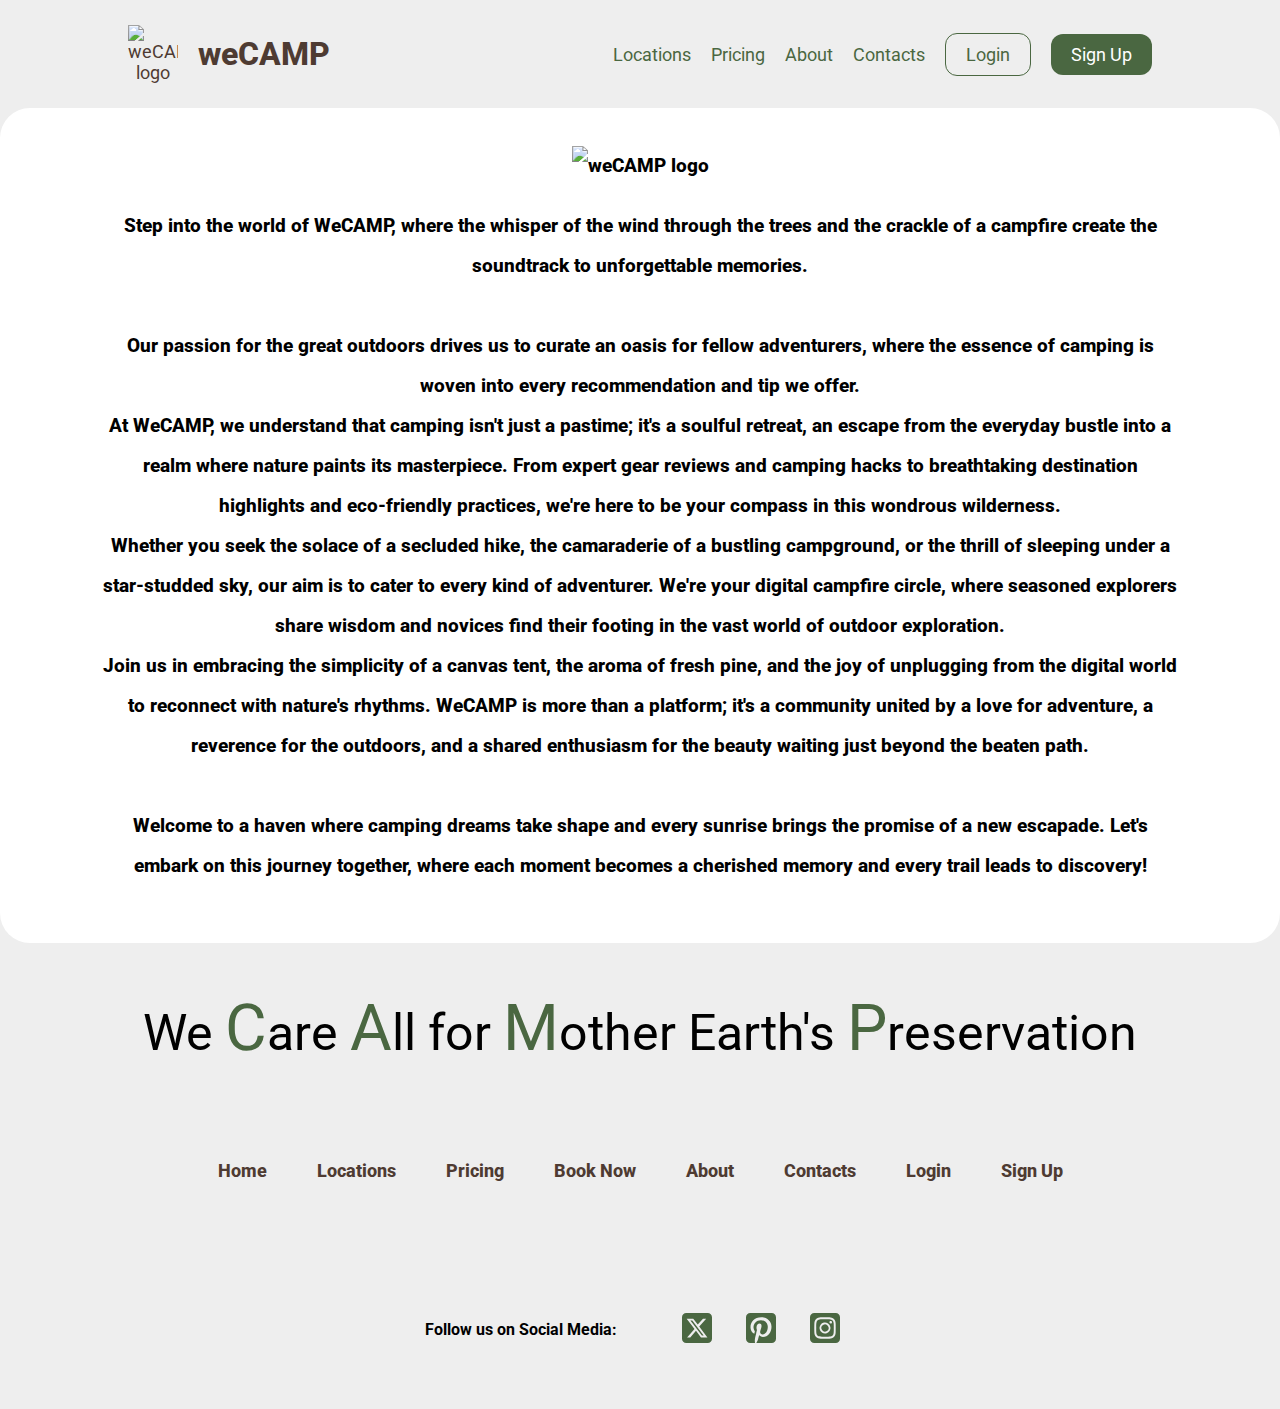
==== pages/about.html @ b5f465d1 "unfinished project" ====
<!DOCTYPE html>
<html lang="en">
<head>
    <meta charset="UTF-8">
    <meta name="viewport" content="width=device-width, initial-scale=1.0">
    <title>weCAMP - About</title>
    <style>
        @import url('https://fonts.googleapis.com/css2?family=Roboto:wght@300&display=swap');
    </style>
    <link href="https://cdn.jsdelivr.net/npm/bootstrap@5.3.2/dist/css/bootstrap.min.css" rel="stylesheet" integrity="sha384-T3c6CoIi6uLrA9TneNEoa7RxnatzjcDSCmG1MXxSR1GAsXEV/Dwwykc2MPK8M2HN" crossorigin="anonymous">
    <link rel="stylesheet" href="../style.css">
</head>
<body>
    <!-- NAVBAR -->
    <header class="header">
        <div class="header-wrapper">
            <img class="header-logo" src="." alt="weCAMP logo">
            <a class="header-title" href="../index.html">weCAMP</a>
        </div>
        <nav class="header-navbar">
            <a class="navbar-link" href="./locations.html">Locations</a>
            <a class="navbar-link" href="./pricing.html">Pricing</a>
            <a class="navbar-link" href="./about.html">About</a>
            <a class="navbar-link" href="./contacts.html">Contacts</a>
            <a class="navbar-link login" href="./login.html">Login</a>
            <a class="navbar-link signup" href="./sign-up.html">Sign Up</a>
        </nav>
    </header>

    <!--  -->
    <section class="about-body">
        <img src="" alt="weCAMP logo">
        <p>
            Step into the world of WeCAMP, where the whisper of the wind through the trees and the crackle of a campfire create the soundtrack to unforgettable memories. 
            <br><br>
            Our passion for the great outdoors drives us to curate an oasis for fellow adventurers, where the essence of camping is woven into every recommendation and tip we offer.
<br>
At WeCAMP, we understand that camping isn't just a pastime; it's a soulful retreat, an escape from the everyday bustle into a realm where nature paints its masterpiece. From expert gear reviews and camping hacks to breathtaking destination highlights and eco-friendly practices, we're here to be your compass in this wondrous wilderness.
<br>
Whether you seek the solace of a secluded hike, the camaraderie of a bustling campground, or the thrill of sleeping under a star-studded sky, our aim is to cater to every kind of adventurer. We're your digital campfire circle, where seasoned explorers share wisdom and novices find their footing in the vast world of outdoor exploration.
<br>
Join us in embracing the simplicity of a canvas tent, the aroma of fresh pine, and the joy of unplugging from the digital world to reconnect with nature's rhythms. WeCAMP is more than a platform; it's a community united by a love for adventure, a reverence for the outdoors, and a shared enthusiasm for the beauty waiting just beyond the beaten path.
<br><br>
Welcome to a haven where camping dreams take shape and every sunrise brings the promise of a new escapade. Let's embark on this journey together, where each moment becomes a cherished memory and every trail leads to discovery!
        </p>
    </section>
    

    <!-- SLOGAN -->
    <div class="slogan">
        <p class="styled-letters">
          We 
          <span>C</span>are 
          <span>A</span>ll for 
          <span>M</span>other Earth's 
          <span>P</span>reservation
        </p>
    </div>
    
    <!-- FOOTER -->
    <footer>
        <nav class="footer-nav">
            <a class="footer-nav-link" href="../index.html">Home</a>
            <a class="footer-nav-link" href="./locations.html">Locations</a>
            <a class="footer-nav-link" href="./pricing.html">Pricing</a>
            <a class="footer-nav-link" href="./book.html">Book Now</a>
            <a class="footer-nav-link" href="./about.html">About</a>
            <a class="footer-nav-link" href="./contacts.html">Contacts</a>
            <a class="footer-nav-link" href="./login.html">Login</a>
            <a class="footer-nav-link" href="./sign-up.html">Sign Up</a>
        </nav>
        <div class="footer-social">
            <h4>Follow us on Social Media: </h4>
            <div class="footer-svg-wrapper">
                <a href="#">
                    <svg xmlns="http://www.w3.org/2000/svg" height="40" width="30" viewBox="0 0 448 512"><!--!Font Awesome Free 6.5.1 by @fontawesome - https://fontawesome.com License - https://fontawesome.com/license/free Copyright 2023 Fonticons, Inc.--><path fill="#4a6741" d="M64 32C28.7 32 0 60.7 0 96V416c0 35.3 28.7 64 64 64H384c35.3 0 64-28.7 64-64V96c0-35.3-28.7-64-64-64H64zm297.1 84L257.3 234.6 379.4 396H283.8L209 298.1 123.3 396H75.8l111-126.9L69.7 116h98l67.7 89.5L313.6 116h47.5zM323.3 367.6L153.4 142.9H125.1L296.9 367.6h26.3z"/></svg>
                </a>
                <a href="#">
                    <svg xmlns="http://www.w3.org/2000/svg" height="40" width="30" viewBox="0 0 448 512"><!--!Font Awesome Free 6.5.1 by @fontawesome - https://fontawesome.com License - https://fontawesome.com/license/free Copyright 2023 Fonticons, Inc.--><path fill="#4a6741" d="M384 32H64C28.7 32 0 60.7 0 96V416c0 35.3 28.7 64 64 64h72.6l-2.2-.8c-5.4-48.1-3.1-57.5 15.7-134.7c3.9-16 8.5-35 13.9-57.9c0 0-7.3-14.8-7.3-36.5c0-70.7 75.5-78 75.5-25c0 13.5-5.4 31.1-11.2 49.8c-3.3 10.6-6.6 21.5-9.1 32c-5.7 24.5 12.3 44.4 36.4 44.4c43.7 0 77.2-46 77.2-112.4c0-58.8-42.3-99.9-102.6-99.9C153 139 112 191.4 112 245.6c0 21.1 8.2 43.7 18.3 56c2 2.4 2.3 4.5 1.7 7c-1.1 4.7-3.1 12.9-4.7 19.2c-1 4-1.8 7.3-2.1 8.6c-1.1 4.5-3.5 5.5-8.2 3.3c-30.6-14.3-49.8-59.1-49.8-95.1C67.2 167.1 123.4 96 229.4 96c85.2 0 151.4 60.7 151.4 141.8c0 84.6-53.3 152.7-127.4 152.7c-24.9 0-48.3-12.9-56.3-28.2c0 0-12.3 46.9-15.3 58.4c-5 19.3-17.6 42.9-27.4 59.3H384c35.3 0 64-28.7 64-64V96c0-35.3-28.7-64-64-64z"/></svg>
                </a>
                <a href="#">
                    <svg xmlns="http://www.w3.org/2000/svg" height="40" width="30" viewBox="0 0 448 512"><!--!Font Awesome Free 6.5.1 by @fontawesome - https://fontawesome.com License - https://fontawesome.com/license/free Copyright 2023 Fonticons, Inc.--><path fill="#4a6741" d="M194.4 211.7a53.3 53.3 0 1 0 59.3 88.7 53.3 53.3 0 1 0 -59.3-88.7zm142.3-68.4c-5.2-5.2-11.5-9.3-18.4-12c-18.1-7.1-57.6-6.8-83.1-6.5c-4.1 0-7.9 .1-11.2 .1c-3.3 0-7.2 0-11.4-.1c-25.5-.3-64.8-.7-82.9 6.5c-6.9 2.7-13.1 6.8-18.4 12s-9.3 11.5-12 18.4c-7.1 18.1-6.7 57.7-6.5 83.2c0 4.1 .1 7.9 .1 11.1s0 7-.1 11.1c-.2 25.5-.6 65.1 6.5 83.2c2.7 6.9 6.8 13.1 12 18.4s11.5 9.3 18.4 12c18.1 7.1 57.6 6.8 83.1 6.5c4.1 0 7.9-.1 11.2-.1c3.3 0 7.2 0 11.4 .1c25.5 .3 64.8 .7 82.9-6.5c6.9-2.7 13.1-6.8 18.4-12s9.3-11.5 12-18.4c7.2-18 6.8-57.4 6.5-83c0-4.2-.1-8.1-.1-11.4s0-7.1 .1-11.4c.3-25.5 .7-64.9-6.5-83l0 0c-2.7-6.9-6.8-13.1-12-18.4zm-67.1 44.5A82 82 0 1 1 178.4 324.2a82 82 0 1 1 91.1-136.4zm29.2-1.3c-3.1-2.1-5.6-5.1-7.1-8.6s-1.8-7.3-1.1-11.1s2.6-7.1 5.2-9.8s6.1-4.5 9.8-5.2s7.6-.4 11.1 1.1s6.5 3.9 8.6 7s3.2 6.8 3.2 10.6c0 2.5-.5 5-1.4 7.3s-2.4 4.4-4.1 6.2s-3.9 3.2-6.2 4.2s-4.8 1.5-7.3 1.5l0 0c-3.8 0-7.5-1.1-10.6-3.2zM448 96c0-35.3-28.7-64-64-64H64C28.7 32 0 60.7 0 96V416c0 35.3 28.7 64 64 64H384c35.3 0 64-28.7 64-64V96zM357 389c-18.7 18.7-41.4 24.6-67 25.9c-26.4 1.5-105.6 1.5-132 0c-25.6-1.3-48.3-7.2-67-25.9s-24.6-41.4-25.8-67c-1.5-26.4-1.5-105.6 0-132c1.3-25.6 7.1-48.3 25.8-67s41.5-24.6 67-25.8c26.4-1.5 105.6-1.5 132 0c25.6 1.3 48.3 7.1 67 25.8s24.6 41.4 25.8 67c1.5 26.3 1.5 105.4 0 131.9c-1.3 25.6-7.1 48.3-25.8 67z"/></svg>
                </a>
            </div>
        </div>
    </footer>


    <script src="./scripts.js"></script>
</body>
</html>
---- style.css ----
/* INDEX */
@import url(./styles/index.css);

/* PAGES */
@import url(./styles/about.css);
@import url(./styles/book.css);
@import url(./styles/contacts.css);
@import url(./styles/locations.css);
@import url(./styles/login.css);
@import url(./styles/pricing.css);
@import url(./styles/sign-up.css);

@import url(./styles/location.css);


/* COMPONENTS */
@import url(./styles/components/header.css);
@import url(./styles/components/slogan.css);
@import url(./styles/components/footer.css);


:root {
    --color-green:#4A6741;
    --color-brown: #4e3b32;
}

body {
    background-color: #eee;
    text-align: center;
    font-family: 'Roboto', sans-serif;
    margin: 0;
}

a {
    text-decoration: 0;
}
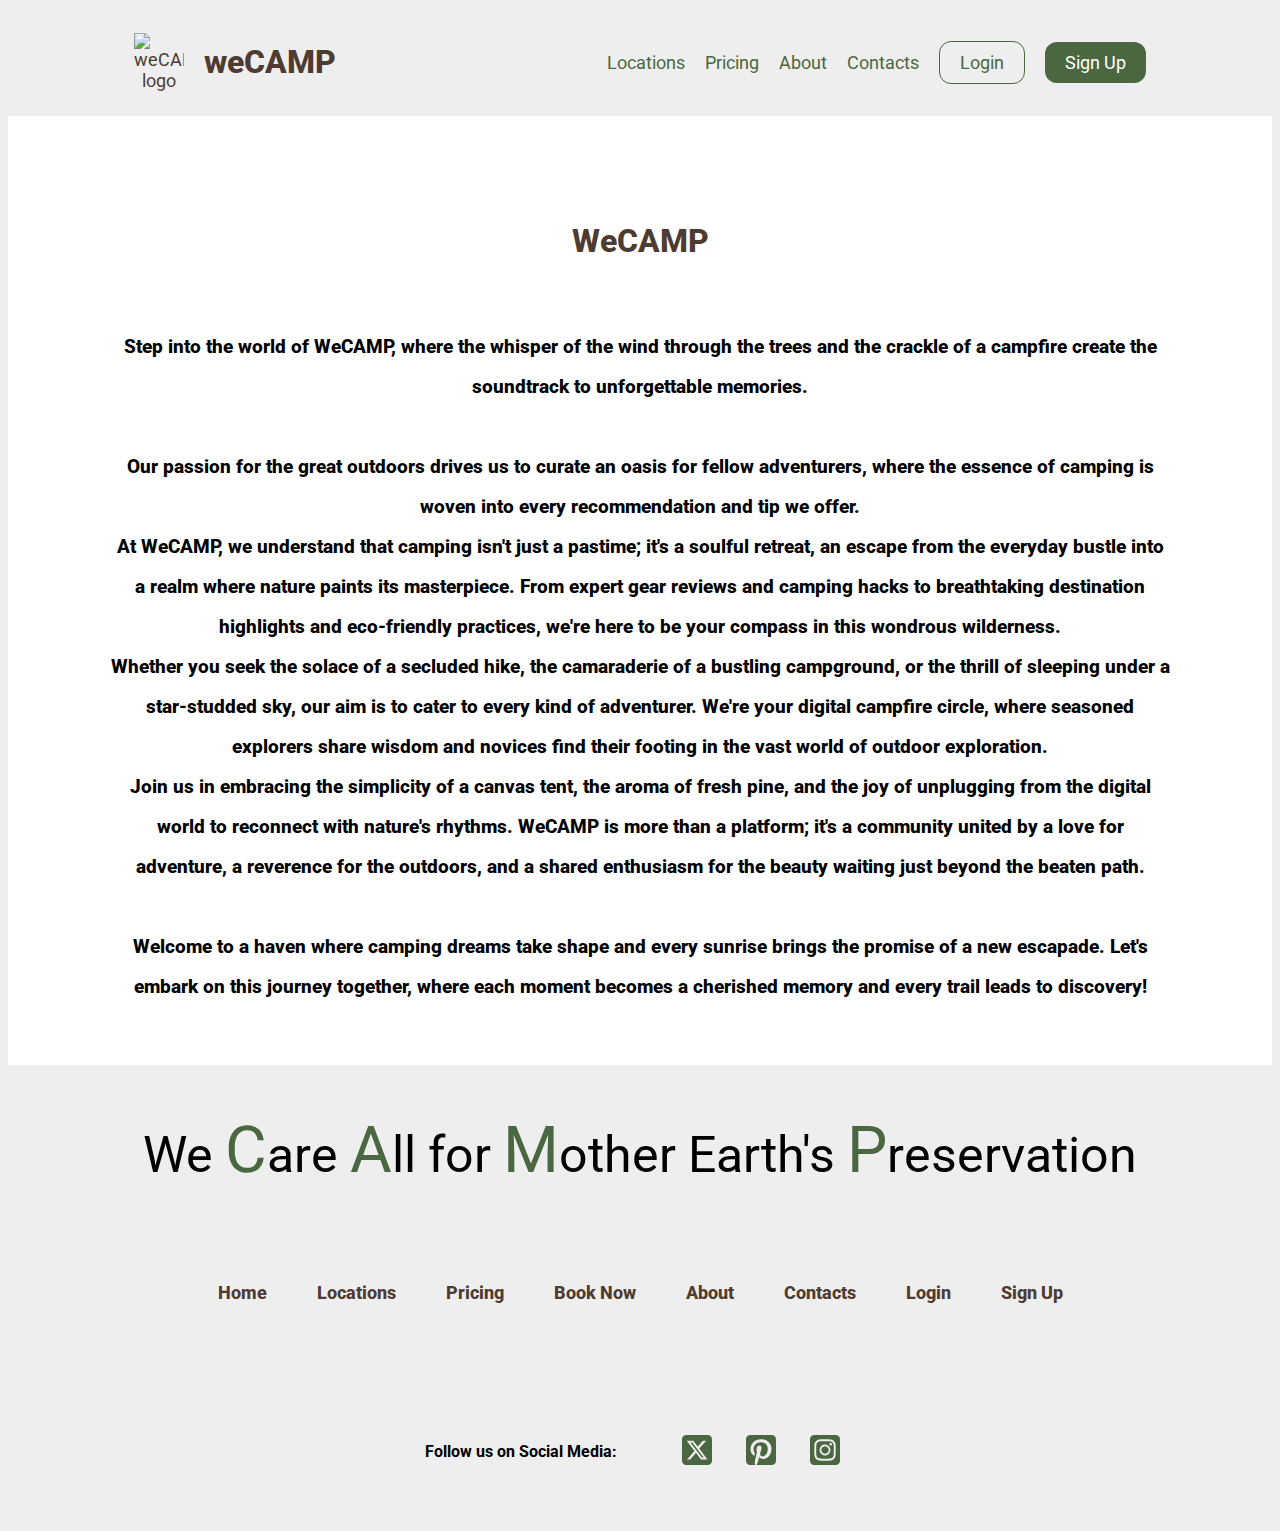
==== commit 6fe04b47: "media queries" ====
--- a/pages/about.html
+++ b/pages/about.html
@@ -27,25 +27,24 @@
         </nav>
     </header>
 
-    <!--  -->
+    <!-- ABOUT -->
     <section class="about-body">
-        <img src="" alt="weCAMP logo">
+        <h2 class="about-body-heading">WeCAMP</h2>
         <p>
             Step into the world of WeCAMP, where the whisper of the wind through the trees and the crackle of a campfire create the soundtrack to unforgettable memories. 
             <br><br>
             Our passion for the great outdoors drives us to curate an oasis for fellow adventurers, where the essence of camping is woven into every recommendation and tip we offer.
-<br>
-At WeCAMP, we understand that camping isn't just a pastime; it's a soulful retreat, an escape from the everyday bustle into a realm where nature paints its masterpiece. From expert gear reviews and camping hacks to breathtaking destination highlights and eco-friendly practices, we're here to be your compass in this wondrous wilderness.
-<br>
-Whether you seek the solace of a secluded hike, the camaraderie of a bustling campground, or the thrill of sleeping under a star-studded sky, our aim is to cater to every kind of adventurer. We're your digital campfire circle, where seasoned explorers share wisdom and novices find their footing in the vast world of outdoor exploration.
-<br>
-Join us in embracing the simplicity of a canvas tent, the aroma of fresh pine, and the joy of unplugging from the digital world to reconnect with nature's rhythms. WeCAMP is more than a platform; it's a community united by a love for adventure, a reverence for the outdoors, and a shared enthusiasm for the beauty waiting just beyond the beaten path.
-<br><br>
-Welcome to a haven where camping dreams take shape and every sunrise brings the promise of a new escapade. Let's embark on this journey together, where each moment becomes a cherished memory and every trail leads to discovery!
+            <br>
+            At WeCAMP, we understand that camping isn't just a pastime; it's a soulful retreat, an escape from the everyday bustle into a realm where nature paints its masterpiece. From expert gear reviews and camping hacks to breathtaking destination highlights and eco-friendly practices, we're here to be your compass in this wondrous wilderness.
+            <br>
+            Whether you seek the solace of a secluded hike, the camaraderie of a bustling campground, or the thrill of sleeping under a star-studded sky, our aim is to cater to every kind of adventurer. We're your digital campfire circle, where seasoned explorers share wisdom and novices find their footing in the vast world of outdoor exploration.
+            <br>
+            Join us in embracing the simplicity of a canvas tent, the aroma of fresh pine, and the joy of unplugging from the digital world to reconnect with nature's rhythms. WeCAMP is more than a platform; it's a community united by a love for adventure, a reverence for the outdoors, and a shared enthusiasm for the beauty waiting just beyond the beaten path.
+            <br><br>
+            Welcome to a haven where camping dreams take shape and every sunrise brings the promise of a new escapade. Let's embark on this journey together, where each moment becomes a cherished memory and every trail leads to discovery!
         </p>
     </section>
     
-
     <!-- SLOGAN -->
     <div class="slogan">
         <p class="styled-letters">
--- a/style.css
+++ b/style.css
@@ -9,9 +9,8 @@
 @import url(./styles/login.css);
 @import url(./styles/pricing.css);
 @import url(./styles/sign-up.css);
-
 @import url(./styles/location.css);
-
+@import url(./styles/location.css);
 
 /* COMPONENTS */
 @import url(./styles/components/header.css);
@@ -28,11 +27,12 @@
     background-color: #eee;
     text-align: center;
     font-family: 'Roboto', sans-serif;
-    margin: 0;
+    margin: none;
+    padding: 0px;
 }
 
 a {
-    text-decoration: 0;
+    text-decoration: none;
 }
 
 
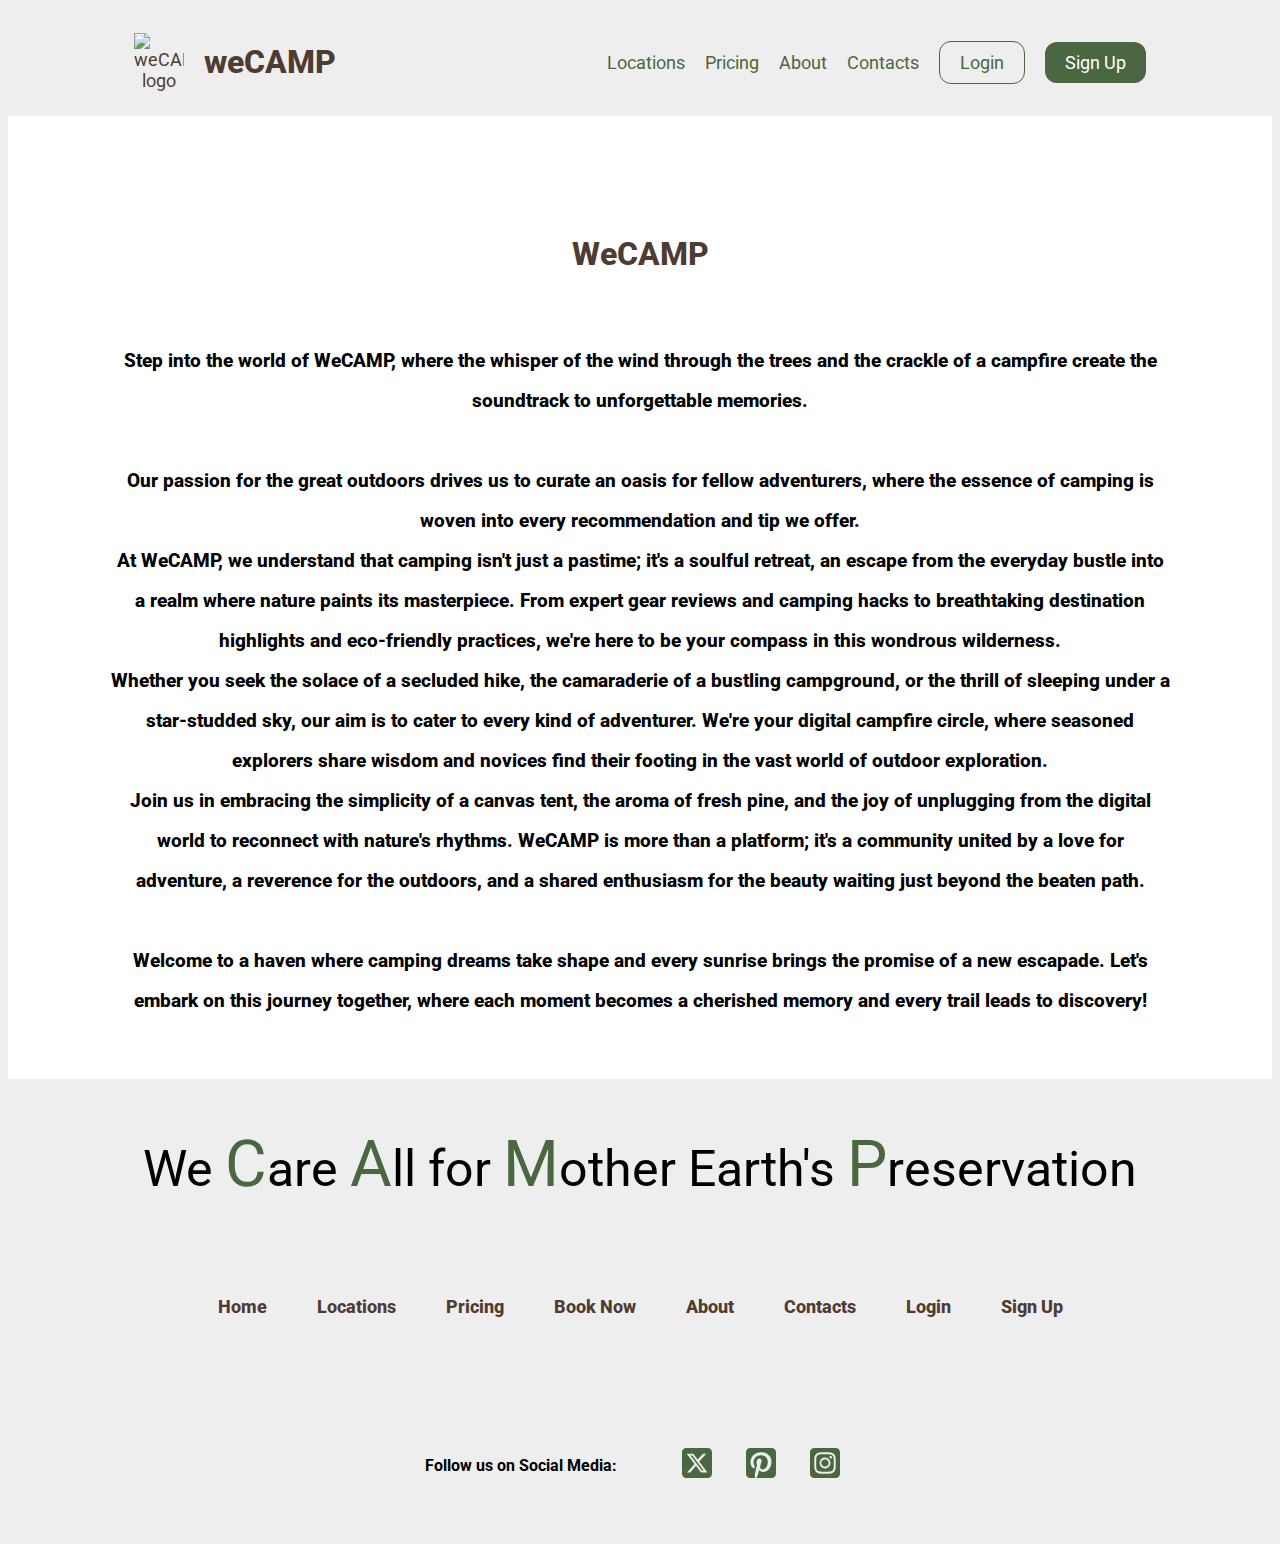
==== commit e4d25302: "phone-navbar: ainda é preciso ajustarem as vossas pages para o vosso conteúdo ficar visível" ====
--- a/pages/about.html
+++ b/pages/about.html
@@ -14,7 +14,7 @@
     <!-- NAVBAR -->
     <header class="header">
         <div class="header-wrapper">
-            <img class="header-logo" src="." alt="weCAMP logo">
+            <img class="header-logo" src="#" alt="weCAMP logo">
             <a class="header-title" href="../index.html">weCAMP</a>
         </div>
         <nav class="header-navbar">
@@ -26,6 +26,28 @@
             <a class="navbar-link signup" href="./sign-up.html">Sign Up</a>
         </nav>
     </header>
+
+    <!-- PHONE NAVBAR -->
+    <div class="phone">
+        <div class="phone-container">
+            <div class="top-nav">
+                <a href="../index.html" class="logo">weCAMP</a>
+                <div id="phone-links">
+                    <a href="./book.html">Book Now</a>
+                    <a href="./locations.html">Locations</a>
+                    <a href="./pricing.html">Pricing</a>
+                    <a href="./about.html">About</a>
+                    <a href="./contacts.html">Contacts</a>
+                    <a href="./login.html">Login</a>
+                    <a href="./sign-up.html">Sign Up</a>
+                </div>
+                <a href="javascript:;" class="icon" onclick="phone_navbar()">
+                    <svg xmlns="http://www.w3.org/2000/svg" height="20" width="17.5" viewBox="0 0 448 512"><!--!Font Awesome Free 6.5.1 by @fontawesome - https://fontawesome.com License - https://fontawesome.com/license/free Copyright 2024 Fonticons, Inc.--><path d="M0 96C0 78.3 14.3 64 32 64H416c17.7 0 32 14.3 32 32s-14.3 32-32 32H32C14.3 128 0 113.7 0 96zM0 256c0-17.7 14.3-32 32-32H416c17.7 0 32 14.3 32 32s-14.3 32-32 32H32c-17.7 0-32-14.3-32-32zM448 416c0 17.7-14.3 32-32 32H32c-17.7 0-32-14.3-32-32s14.3-32 32-32H416c17.7 0 32 14.3 32 32z"/></svg>
+                </a>
+            </div>
+        </div>
+    </div>
+
 
     <!-- ABOUT -->
     <section class="about-body">
@@ -84,7 +106,6 @@
         </div>
     </footer>
 
-
-    <script src="./scripts.js"></script>
+    <script src="../java.script/phone-navbar.js"></script>
 </body>
 </html>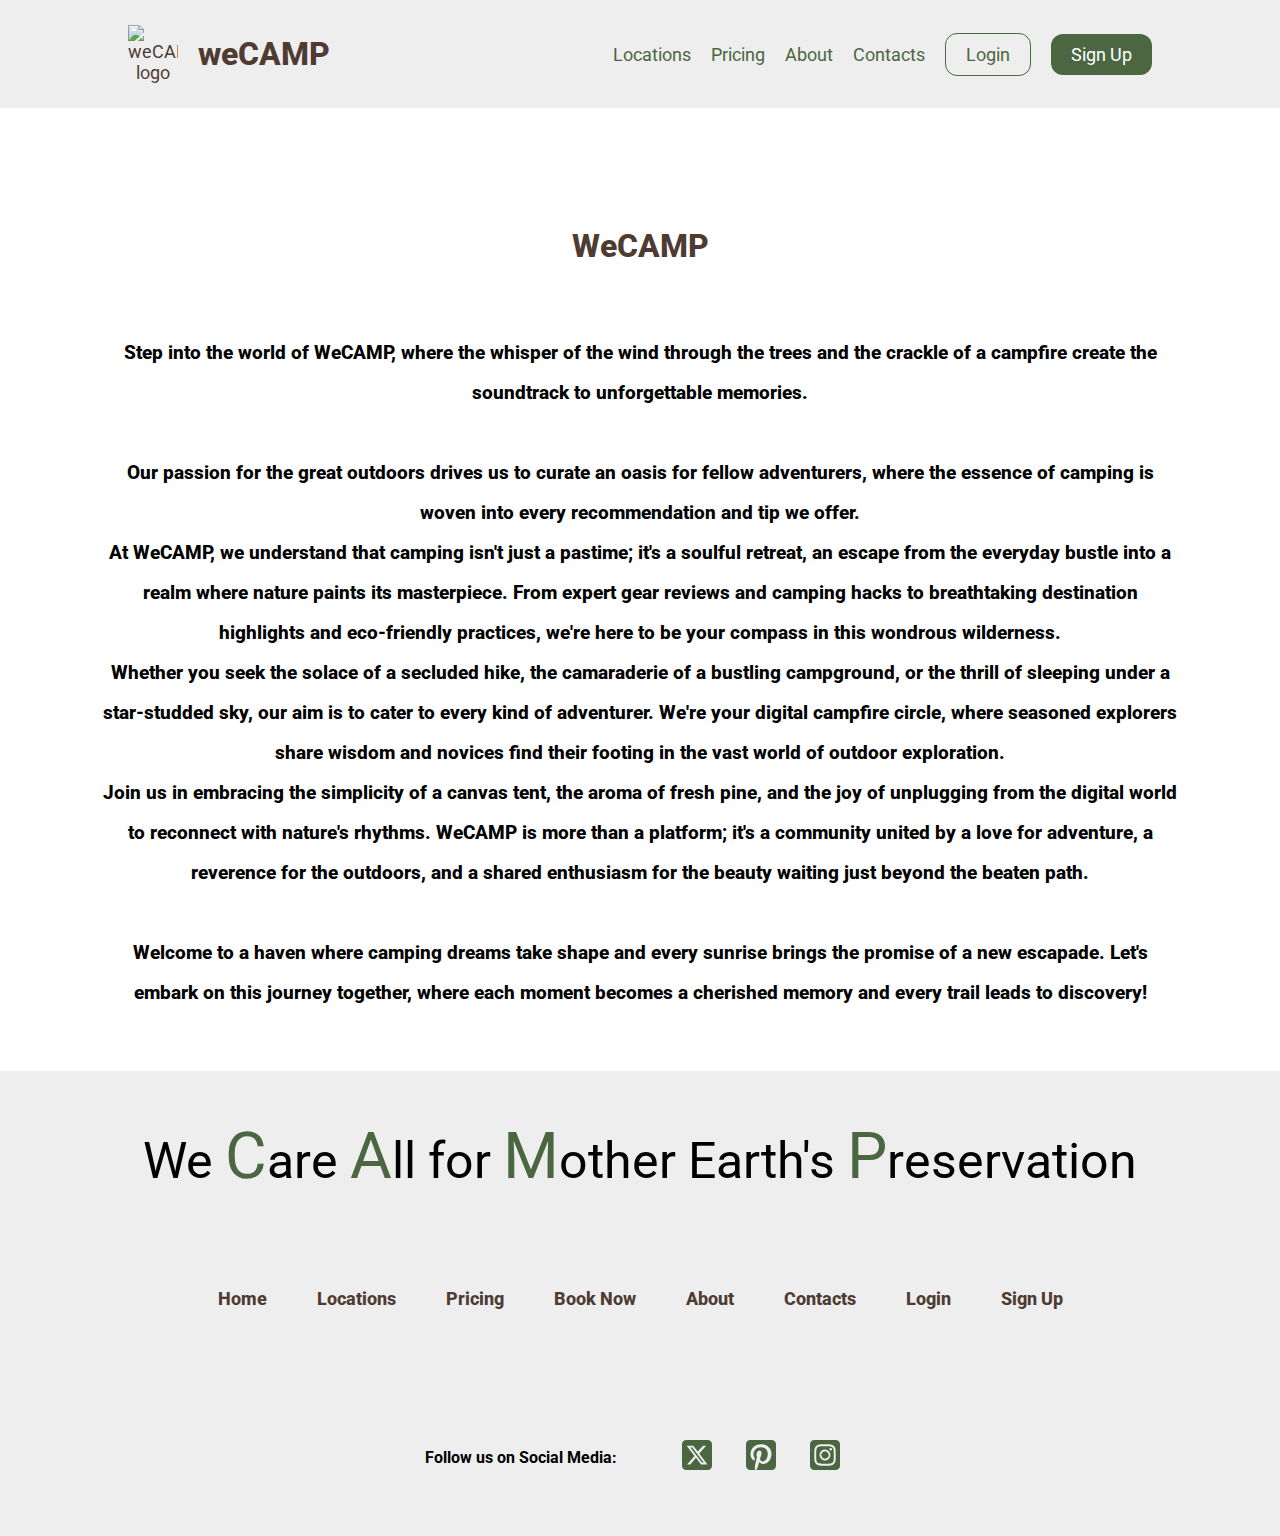
==== commit e6d13d40: "svg apaguei comentários" ====
--- a/pages/about.html
+++ b/pages/about.html
@@ -42,7 +42,7 @@
                     <a href="./sign-up.html">Sign Up</a>
                 </div>
                 <a href="javascript:;" class="icon" onclick="phone_navbar()">
-                    <svg xmlns="http://www.w3.org/2000/svg" height="20" width="17.5" viewBox="0 0 448 512"><!--!Font Awesome Free 6.5.1 by @fontawesome - https://fontawesome.com License - https://fontawesome.com/license/free Copyright 2024 Fonticons, Inc.--><path d="M0 96C0 78.3 14.3 64 32 64H416c17.7 0 32 14.3 32 32s-14.3 32-32 32H32C14.3 128 0 113.7 0 96zM0 256c0-17.7 14.3-32 32-32H416c17.7 0 32 14.3 32 32s-14.3 32-32 32H32c-17.7 0-32-14.3-32-32zM448 416c0 17.7-14.3 32-32 32H32c-17.7 0-32-14.3-32-32s14.3-32 32-32H416c17.7 0 32 14.3 32 32z"/></svg>
+                    <svg xmlns="http://www.w3.org/2000/svg" height="20" width="17.5" viewBox="0 0 448 512"><path d="M0 96C0 78.3 14.3 64 32 64H416c17.7 0 32 14.3 32 32s-14.3 32-32 32H32C14.3 128 0 113.7 0 96zM0 256c0-17.7 14.3-32 32-32H416c17.7 0 32 14.3 32 32s-14.3 32-32 32H32c-17.7 0-32-14.3-32-32zM448 416c0 17.7-14.3 32-32 32H32c-17.7 0-32-14.3-32-32s14.3-32 32-32H416c17.7 0 32 14.3 32 32z"/></svg>
                 </a>
             </div>
         </div>
@@ -94,13 +94,13 @@
             <h4>Follow us on Social Media: </h4>
             <div class="footer-svg-wrapper">
                 <a href="#">
-                    <svg xmlns="http://www.w3.org/2000/svg" height="40" width="30" viewBox="0 0 448 512"><!--!Font Awesome Free 6.5.1 by @fontawesome - https://fontawesome.com License - https://fontawesome.com/license/free Copyright 2023 Fonticons, Inc.--><path fill="#4a6741" d="M64 32C28.7 32 0 60.7 0 96V416c0 35.3 28.7 64 64 64H384c35.3 0 64-28.7 64-64V96c0-35.3-28.7-64-64-64H64zm297.1 84L257.3 234.6 379.4 396H283.8L209 298.1 123.3 396H75.8l111-126.9L69.7 116h98l67.7 89.5L313.6 116h47.5zM323.3 367.6L153.4 142.9H125.1L296.9 367.6h26.3z"/></svg>
+                    <svg xmlns="http://www.w3.org/2000/svg" height="40" width="30" viewBox="0 0 448 512"><path fill="#4a6741" d="M64 32C28.7 32 0 60.7 0 96V416c0 35.3 28.7 64 64 64H384c35.3 0 64-28.7 64-64V96c0-35.3-28.7-64-64-64H64zm297.1 84L257.3 234.6 379.4 396H283.8L209 298.1 123.3 396H75.8l111-126.9L69.7 116h98l67.7 89.5L313.6 116h47.5zM323.3 367.6L153.4 142.9H125.1L296.9 367.6h26.3z"/></svg>
                 </a>
                 <a href="#">
-                    <svg xmlns="http://www.w3.org/2000/svg" height="40" width="30" viewBox="0 0 448 512"><!--!Font Awesome Free 6.5.1 by @fontawesome - https://fontawesome.com License - https://fontawesome.com/license/free Copyright 2023 Fonticons, Inc.--><path fill="#4a6741" d="M384 32H64C28.7 32 0 60.7 0 96V416c0 35.3 28.7 64 64 64h72.6l-2.2-.8c-5.4-48.1-3.1-57.5 15.7-134.7c3.9-16 8.5-35 13.9-57.9c0 0-7.3-14.8-7.3-36.5c0-70.7 75.5-78 75.5-25c0 13.5-5.4 31.1-11.2 49.8c-3.3 10.6-6.6 21.5-9.1 32c-5.7 24.5 12.3 44.4 36.4 44.4c43.7 0 77.2-46 77.2-112.4c0-58.8-42.3-99.9-102.6-99.9C153 139 112 191.4 112 245.6c0 21.1 8.2 43.7 18.3 56c2 2.4 2.3 4.5 1.7 7c-1.1 4.7-3.1 12.9-4.7 19.2c-1 4-1.8 7.3-2.1 8.6c-1.1 4.5-3.5 5.5-8.2 3.3c-30.6-14.3-49.8-59.1-49.8-95.1C67.2 167.1 123.4 96 229.4 96c85.2 0 151.4 60.7 151.4 141.8c0 84.6-53.3 152.7-127.4 152.7c-24.9 0-48.3-12.9-56.3-28.2c0 0-12.3 46.9-15.3 58.4c-5 19.3-17.6 42.9-27.4 59.3H384c35.3 0 64-28.7 64-64V96c0-35.3-28.7-64-64-64z"/></svg>
+                    <svg xmlns="http://www.w3.org/2000/svg" height="40" width="30" viewBox="0 0 448 512"><path fill="#4a6741" d="M384 32H64C28.7 32 0 60.7 0 96V416c0 35.3 28.7 64 64 64h72.6l-2.2-.8c-5.4-48.1-3.1-57.5 15.7-134.7c3.9-16 8.5-35 13.9-57.9c0 0-7.3-14.8-7.3-36.5c0-70.7 75.5-78 75.5-25c0 13.5-5.4 31.1-11.2 49.8c-3.3 10.6-6.6 21.5-9.1 32c-5.7 24.5 12.3 44.4 36.4 44.4c43.7 0 77.2-46 77.2-112.4c0-58.8-42.3-99.9-102.6-99.9C153 139 112 191.4 112 245.6c0 21.1 8.2 43.7 18.3 56c2 2.4 2.3 4.5 1.7 7c-1.1 4.7-3.1 12.9-4.7 19.2c-1 4-1.8 7.3-2.1 8.6c-1.1 4.5-3.5 5.5-8.2 3.3c-30.6-14.3-49.8-59.1-49.8-95.1C67.2 167.1 123.4 96 229.4 96c85.2 0 151.4 60.7 151.4 141.8c0 84.6-53.3 152.7-127.4 152.7c-24.9 0-48.3-12.9-56.3-28.2c0 0-12.3 46.9-15.3 58.4c-5 19.3-17.6 42.9-27.4 59.3H384c35.3 0 64-28.7 64-64V96c0-35.3-28.7-64-64-64z"/></svg>
                 </a>
                 <a href="#">
-                    <svg xmlns="http://www.w3.org/2000/svg" height="40" width="30" viewBox="0 0 448 512"><!--!Font Awesome Free 6.5.1 by @fontawesome - https://fontawesome.com License - https://fontawesome.com/license/free Copyright 2023 Fonticons, Inc.--><path fill="#4a6741" d="M194.4 211.7a53.3 53.3 0 1 0 59.3 88.7 53.3 53.3 0 1 0 -59.3-88.7zm142.3-68.4c-5.2-5.2-11.5-9.3-18.4-12c-18.1-7.1-57.6-6.8-83.1-6.5c-4.1 0-7.9 .1-11.2 .1c-3.3 0-7.2 0-11.4-.1c-25.5-.3-64.8-.7-82.9 6.5c-6.9 2.7-13.1 6.8-18.4 12s-9.3 11.5-12 18.4c-7.1 18.1-6.7 57.7-6.5 83.2c0 4.1 .1 7.9 .1 11.1s0 7-.1 11.1c-.2 25.5-.6 65.1 6.5 83.2c2.7 6.9 6.8 13.1 12 18.4s11.5 9.3 18.4 12c18.1 7.1 57.6 6.8 83.1 6.5c4.1 0 7.9-.1 11.2-.1c3.3 0 7.2 0 11.4 .1c25.5 .3 64.8 .7 82.9-6.5c6.9-2.7 13.1-6.8 18.4-12s9.3-11.5 12-18.4c7.2-18 6.8-57.4 6.5-83c0-4.2-.1-8.1-.1-11.4s0-7.1 .1-11.4c.3-25.5 .7-64.9-6.5-83l0 0c-2.7-6.9-6.8-13.1-12-18.4zm-67.1 44.5A82 82 0 1 1 178.4 324.2a82 82 0 1 1 91.1-136.4zm29.2-1.3c-3.1-2.1-5.6-5.1-7.1-8.6s-1.8-7.3-1.1-11.1s2.6-7.1 5.2-9.8s6.1-4.5 9.8-5.2s7.6-.4 11.1 1.1s6.5 3.9 8.6 7s3.2 6.8 3.2 10.6c0 2.5-.5 5-1.4 7.3s-2.4 4.4-4.1 6.2s-3.9 3.2-6.2 4.2s-4.8 1.5-7.3 1.5l0 0c-3.8 0-7.5-1.1-10.6-3.2zM448 96c0-35.3-28.7-64-64-64H64C28.7 32 0 60.7 0 96V416c0 35.3 28.7 64 64 64H384c35.3 0 64-28.7 64-64V96zM357 389c-18.7 18.7-41.4 24.6-67 25.9c-26.4 1.5-105.6 1.5-132 0c-25.6-1.3-48.3-7.2-67-25.9s-24.6-41.4-25.8-67c-1.5-26.4-1.5-105.6 0-132c1.3-25.6 7.1-48.3 25.8-67s41.5-24.6 67-25.8c26.4-1.5 105.6-1.5 132 0c25.6 1.3 48.3 7.1 67 25.8s24.6 41.4 25.8 67c1.5 26.3 1.5 105.4 0 131.9c-1.3 25.6-7.1 48.3-25.8 67z"/></svg>
+                    <svg xmlns="http://www.w3.org/2000/svg" height="40" width="30" viewBox="0 0 448 512"><path fill="#4a6741" d="M194.4 211.7a53.3 53.3 0 1 0 59.3 88.7 53.3 53.3 0 1 0 -59.3-88.7zm142.3-68.4c-5.2-5.2-11.5-9.3-18.4-12c-18.1-7.1-57.6-6.8-83.1-6.5c-4.1 0-7.9 .1-11.2 .1c-3.3 0-7.2 0-11.4-.1c-25.5-.3-64.8-.7-82.9 6.5c-6.9 2.7-13.1 6.8-18.4 12s-9.3 11.5-12 18.4c-7.1 18.1-6.7 57.7-6.5 83.2c0 4.1 .1 7.9 .1 11.1s0 7-.1 11.1c-.2 25.5-.6 65.1 6.5 83.2c2.7 6.9 6.8 13.1 12 18.4s11.5 9.3 18.4 12c18.1 7.1 57.6 6.8 83.1 6.5c4.1 0 7.9-.1 11.2-.1c3.3 0 7.2 0 11.4 .1c25.5 .3 64.8 .7 82.9-6.5c6.9-2.7 13.1-6.8 18.4-12s9.3-11.5 12-18.4c7.2-18 6.8-57.4 6.5-83c0-4.2-.1-8.1-.1-11.4s0-7.1 .1-11.4c.3-25.5 .7-64.9-6.5-83l0 0c-2.7-6.9-6.8-13.1-12-18.4zm-67.1 44.5A82 82 0 1 1 178.4 324.2a82 82 0 1 1 91.1-136.4zm29.2-1.3c-3.1-2.1-5.6-5.1-7.1-8.6s-1.8-7.3-1.1-11.1s2.6-7.1 5.2-9.8s6.1-4.5 9.8-5.2s7.6-.4 11.1 1.1s6.5 3.9 8.6 7s3.2 6.8 3.2 10.6c0 2.5-.5 5-1.4 7.3s-2.4 4.4-4.1 6.2s-3.9 3.2-6.2 4.2s-4.8 1.5-7.3 1.5l0 0c-3.8 0-7.5-1.1-10.6-3.2zM448 96c0-35.3-28.7-64-64-64H64C28.7 32 0 60.7 0 96V416c0 35.3 28.7 64 64 64H384c35.3 0 64-28.7 64-64V96zM357 389c-18.7 18.7-41.4 24.6-67 25.9c-26.4 1.5-105.6 1.5-132 0c-25.6-1.3-48.3-7.2-67-25.9s-24.6-41.4-25.8-67c-1.5-26.4-1.5-105.6 0-132c1.3-25.6 7.1-48.3 25.8-67s41.5-24.6 67-25.8c26.4-1.5 105.6-1.5 132 0c25.6 1.3 48.3 7.1 67 25.8s24.6 41.4 25.8 67c1.5 26.3 1.5 105.4 0 131.9c-1.3 25.6-7.1 48.3-25.8 67z"/></svg>
                 </a>
             </div>
         </div>
--- a/style.css
+++ b/style.css
@@ -27,7 +27,7 @@
     background-color: #eee;
     text-align: center;
     font-family: 'Roboto', sans-serif;
-    margin: none;
+    margin: 0;
     padding: 0px;
 }
 
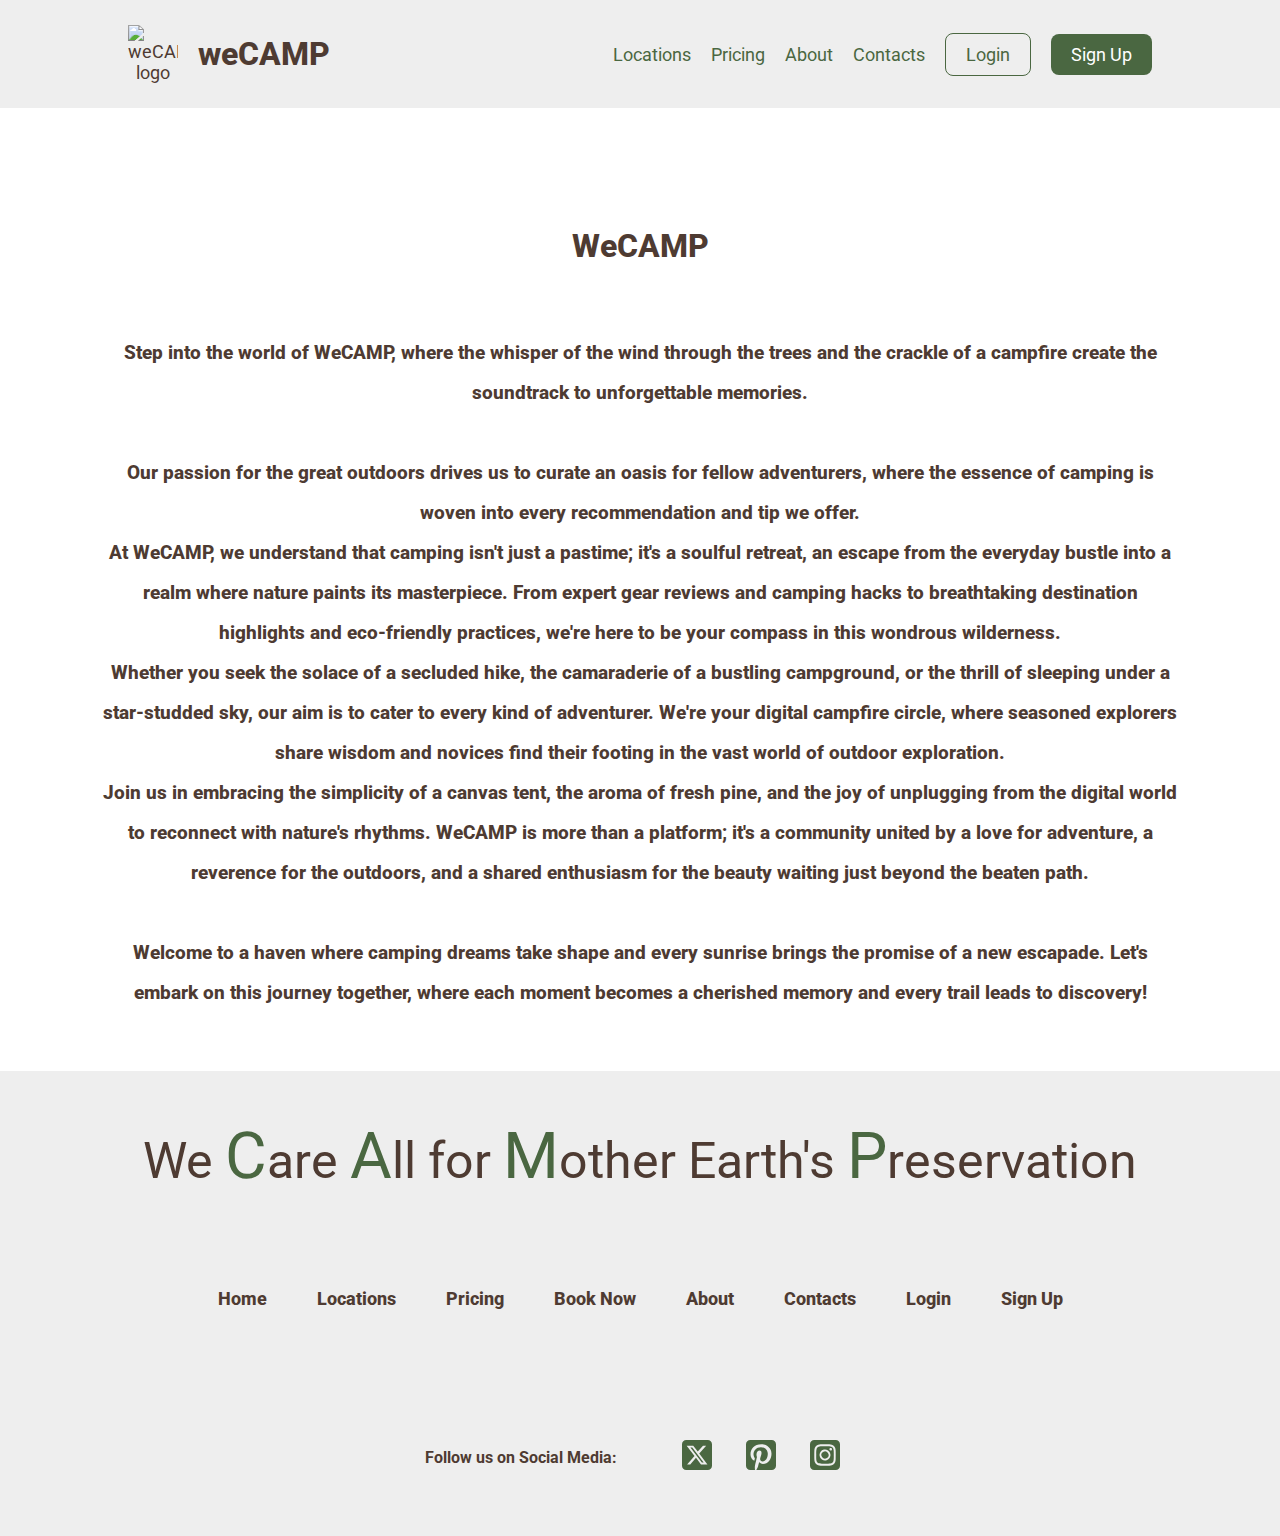
==== commit bdc3efe8: "underline" ====
--- a/pages/about.html
+++ b/pages/about.html
@@ -7,6 +7,7 @@
     <style>
         @import url('https://fonts.googleapis.com/css2?family=Roboto:wght@300&display=swap');
     </style>
+    <script src="/java.script/nav-underline.js"></script>
     <link href="https://cdn.jsdelivr.net/npm/bootstrap@5.3.2/dist/css/bootstrap.min.css" rel="stylesheet" integrity="sha384-T3c6CoIi6uLrA9TneNEoa7RxnatzjcDSCmG1MXxSR1GAsXEV/Dwwykc2MPK8M2HN" crossorigin="anonymous">
     <link rel="stylesheet" href="../style.css">
 </head>
@@ -18,12 +19,12 @@
             <a class="header-title" href="../index.html">weCAMP</a>
         </div>
         <nav class="header-navbar">
-            <a class="navbar-link" href="./locations.html">Locations</a>
-            <a class="navbar-link" href="./pricing.html">Pricing</a>
-            <a class="navbar-link" href="./about.html">About</a>
-            <a class="navbar-link" href="./contacts.html">Contacts</a>
-            <a class="navbar-link login" href="./login.html">Login</a>
-            <a class="navbar-link signup" href="./sign-up.html">Sign Up</a>
+            <a class="navbar-link" href="/pages/locations.html">Locations</a>
+            <a class="navbar-link" href="/pages/pricing.html">Pricing</a>
+            <a class="navbar-link" href="/pages/about.html">About</a>
+            <a class="navbar-link" href="/pages/contacts.html">Contacts</a>
+            <a class="navbar-link login" href="/pages/login.html">Login</a>
+            <a class="navbar-link signup" href="/pages/sign-up.html">Sign Up</a>
         </nav>
     </header>
 
--- a/style.css
+++ b/style.css
@@ -17,6 +17,10 @@
 @import url(./styles/components/slogan.css);
 @import url(./styles/components/footer.css);
 
+/* FONT LINK */
+
+@import url('https://fonts.googleapis.com/css2?family=Roboto:wght@100;300;400;500;700;900&display=swap');
+
 
 :root {
     --color-green:#4A6741;
@@ -26,7 +30,7 @@
 body {
     background-color: #eee;
     text-align: center;
-    font-family: 'Roboto', sans-serif;
+    font-family:'Roboto', sans-serif;
     margin: 0;
     padding: 0px;
 }
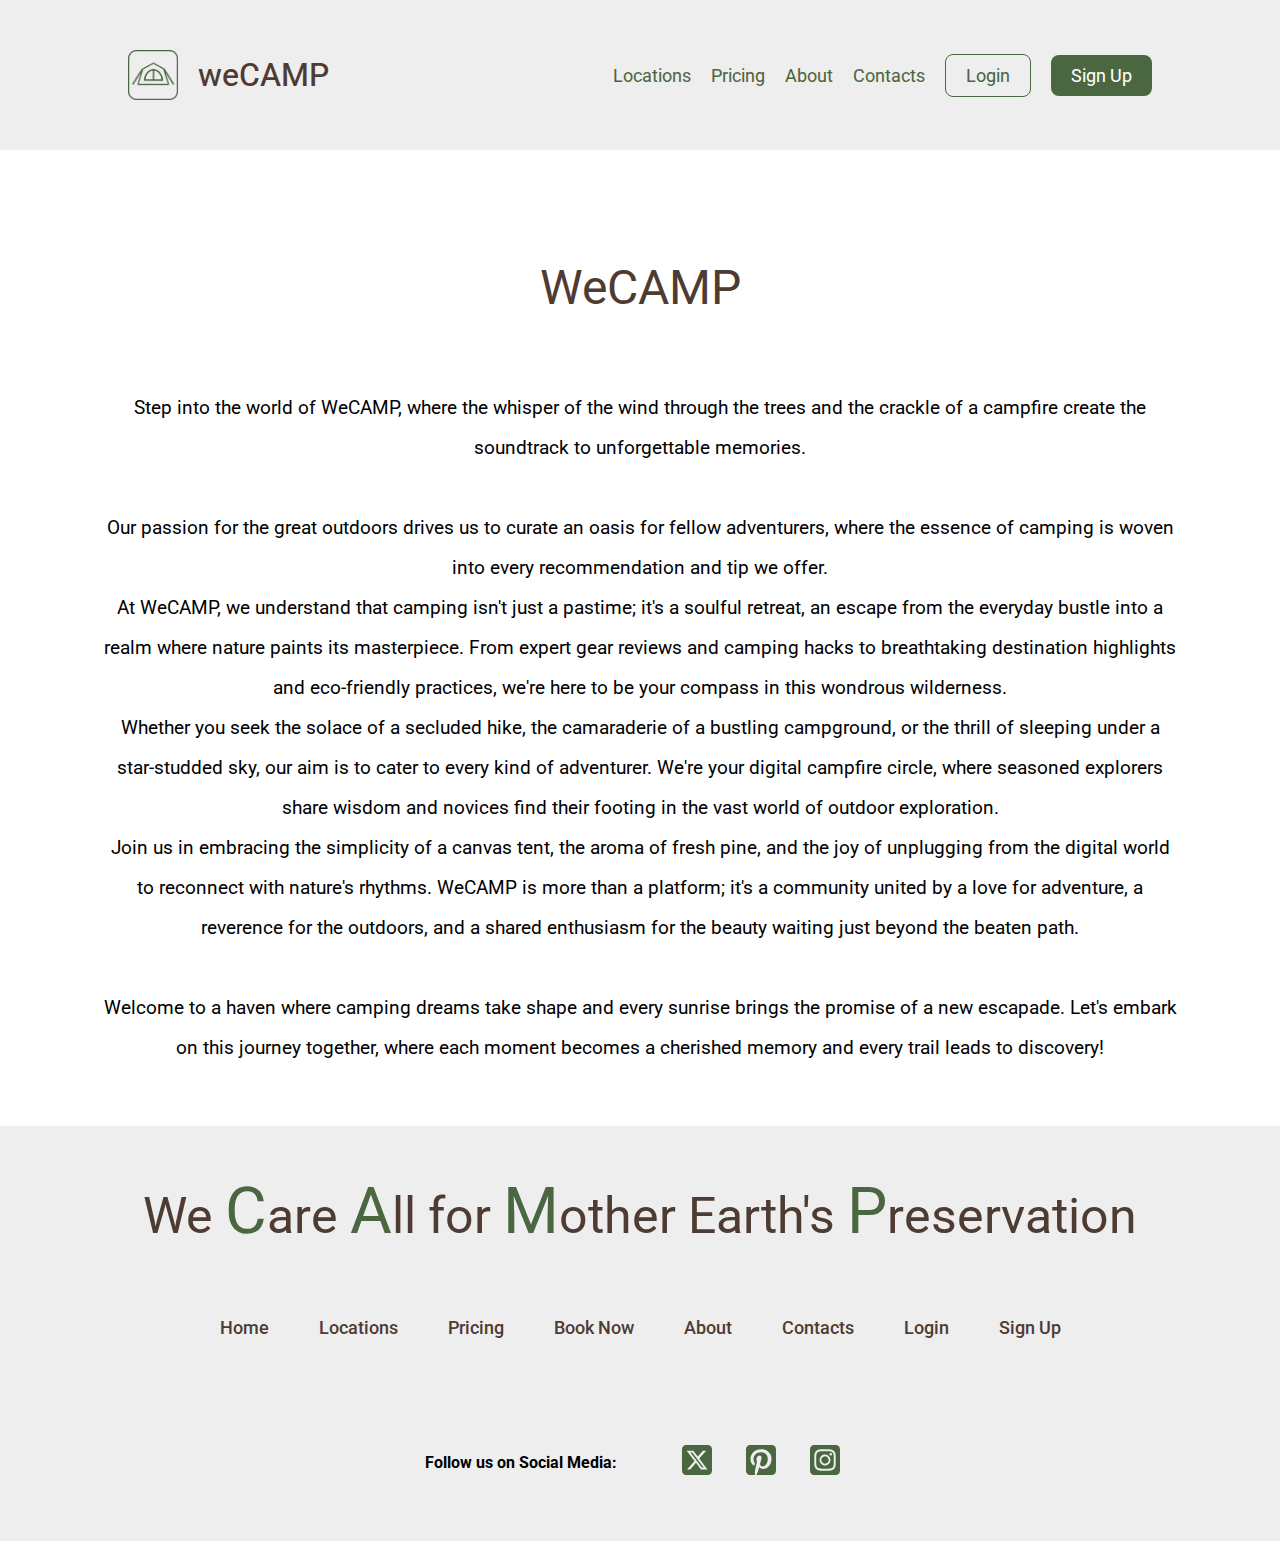
==== commit 6607a82c: "final touches" ====
--- a/pages/about.html
+++ b/pages/about.html
@@ -15,7 +15,7 @@
     <!-- NAVBAR -->
     <header class="header">
         <div class="header-wrapper">
-            <img class="header-logo" src="#" alt="weCAMP logo">
+            <img class="header-logo" src="/assets/logo.png" alt="weCAMP logo">
             <a class="header-title" href="../index.html">weCAMP</a>
         </div>
         <nav class="header-navbar">
--- a/style.css
+++ b/style.css
@@ -32,7 +32,6 @@
     text-align: center;
     font-family:'Roboto', sans-serif;
     margin: 0;
-    padding: 0px;
 }
 
 a {
